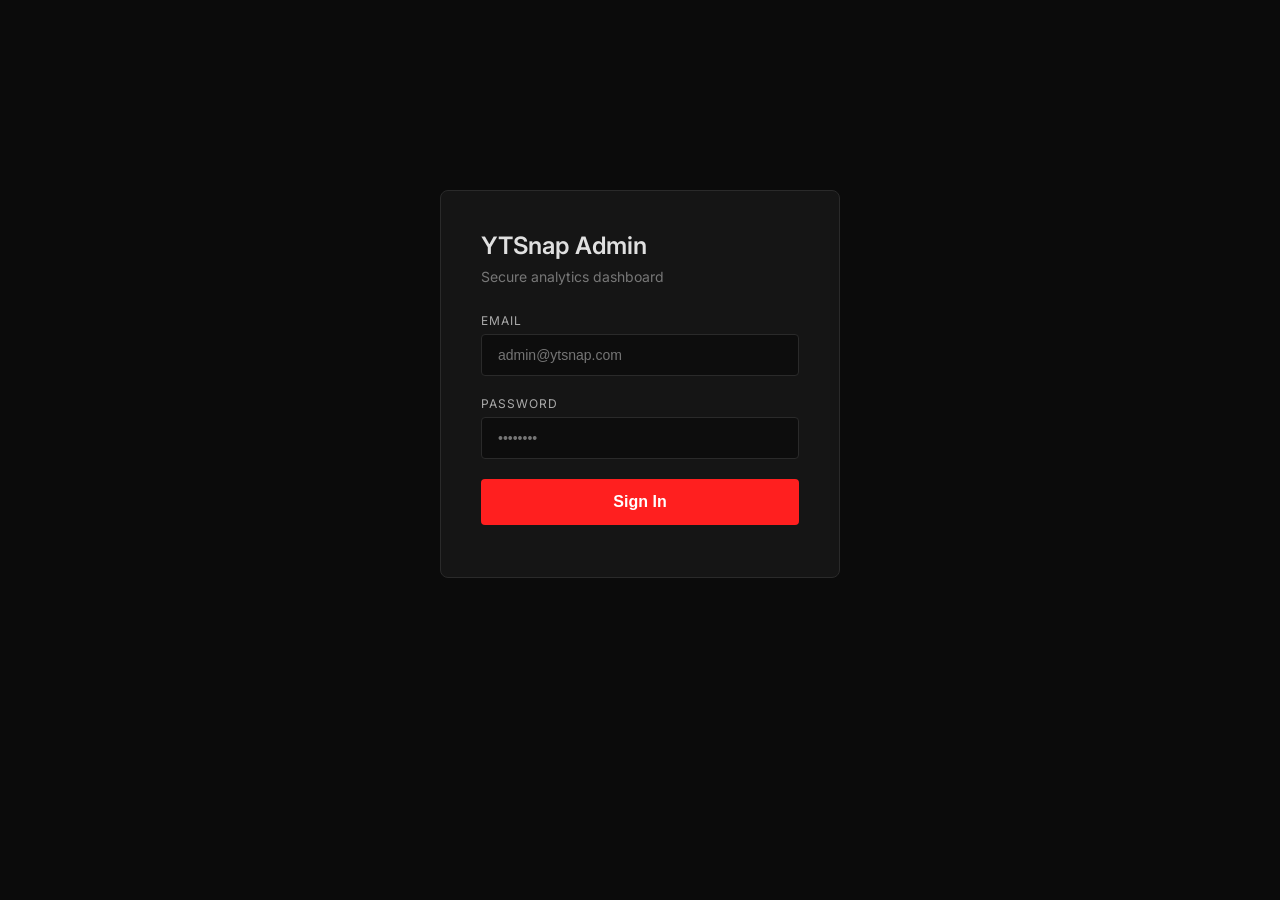
==== admin.html @ 3d56bfa9 "Create admin.html" ====
<!DOCTYPE html>
<html lang="en">
<head>
<meta charset="UTF-8">
<meta name="viewport" content="width=device-width, initial-scale=1.0">
<title>YTSnap Admin — Analytics Dashboard</title>
<link href="https://fonts.googleapis.com/css2?family=Inter:wght@400;500;600&display=swap" rel="stylesheet">
<style>
  * { margin: 0; padding: 0; box-sizing: border-box; }
  body {
    font-family: 'Inter', sans-serif;
    background: #0b0b0b;
    color: #e0e0e0;
    padding: 24px;
    min-height: 100vh;
  }
  .container { max-width: 1400px; margin: 0 auto; }
  
  /* Login Screen */
  #login-screen {
    display: flex;
    align-items: center;
    justify-content: center;
    min-height: 80vh;
  }
  .login-card {
    background: #151515;
    border: 1px solid #2a2a2a;
    padding: 40px;
    width: 100%;
    max-width: 400px;
    border-radius: 8px;
  }
  .login-title {
    font-size: 24px;
    font-weight: 600;
    margin-bottom: 8px;
  }
  .login-sub {
    color: #777;
    margin-bottom: 28px;
    font-size: 14px;
  }
  .input-group {
    margin-bottom: 20px;
  }
  .input-group label {
    display: block;
    font-size: 12px;
    color: #aaa;
    margin-bottom: 6px;
    text-transform: uppercase;
    letter-spacing: 1px;
  }
  .input-group input {
    width: 100%;
    background: #0d0d0d;
    border: 1px solid #2a2a2a;
    color: #fff;
    padding: 12px 16px;
    font-size: 14px;
    border-radius: 4px;
    outline: none;
    transition: border 0.2s;
  }
  .input-group input:focus { border-color: #ff1f1f; }
  .login-btn {
    width: 100%;
    background: #ff1f1f;
    color: white;
    border: none;
    padding: 14px;
    font-size: 16px;
    font-weight: 600;
    border-radius: 4px;
    cursor: pointer;
    transition: opacity 0.2s;
  }
  .login-btn:hover { opacity: 0.9; }
  .error-msg {
    color: #ff1f1f;
    font-size: 13px;
    margin-top: 12px;
    text-align: center;
  }

  /* Dashboard Screen */
  #dashboard-screen { display: none; }
  .header {
    display: flex;
    align-items: center;
    justify-content: space-between;
    margin-bottom: 28px;
  }
  .header h1 {
    font-size: 28px;
    font-weight: 600;
    background: linear-gradient(135deg, #fff, #ff1f1f);
    -webkit-background-clip: text;
    -webkit-text-fill-color: transparent;
  }
  .logout-btn {
    background: transparent;
    border: 1px solid #333;
    color: #aaa;
    padding: 8px 18px;
    border-radius: 4px;
    cursor: pointer;
    font-size: 13px;
  }
  .logout-btn:hover { border-color: #ff1f1f; color: #ff1f1f; }
  
  .stats-bar {
    display: flex;
    gap: 20px;
    margin-bottom: 30px;
  }
  .stat-card {
    background: #151515;
    border: 1px solid #2a2a2a;
    padding: 20px 24px;
    border-radius: 8px;
    flex: 1;
  }
  .stat-label { color: #777; font-size: 12px; text-transform: uppercase; letter-spacing: 1px; }
  .stat-value { font-size: 36px; font-weight: 600; margin-top: 8px; color: #fff; }
  
  .table-container {
    background: #151515;
    border: 1px solid #2a2a2a;
    border-radius: 8px;
    overflow: auto;
    max-height: 600px;
  }
  table {
    width: 100%;
    border-collapse: collapse;
    font-size: 13px;
    min-width: 1200px;
  }
  th {
    text-align: left;
    padding: 16px;
    background: #0d0d0d;
    color: #aaa;
    font-weight: 500;
    text-transform: uppercase;
    letter-spacing: 0.5px;
    font-size: 11px;
    border-bottom: 1px solid #2a2a2a;
    position: sticky;
    top: 0;
    cursor: pointer;
  }
  th:hover { color: #ff1f1f; }
  td {
    padding: 14px 16px;
    border-bottom: 1px solid #1f1f1f;
    color: #ccc;
    word-break: break-word;
  }
  tr:hover td { background: #1a1a1a; }
  
  .search-box {
    margin-bottom: 20px;
    display: flex;
    gap: 10px;
  }
  .search-box input {
    flex: 1;
    background: #151515;
    border: 1px solid #2a2a2a;
    color: #fff;
    padding: 12px 16px;
    border-radius: 4px;
  }
  .refresh-btn {
    background: #1a1a1a;
    border: 1px solid #2a2a2a;
    color: #fff;
    padding: 0 20px;
    border-radius: 4px;
    cursor: pointer;
  }
  .loading { text-align: center; padding: 40px; color: #777; }
</style>
</head>
<body>
<div class="container">
  <!-- LOGIN SCREEN -->
  <div id="login-screen">
    <div class="login-card">
      <div class="login-title">YTSnap Admin</div>
      <div class="login-sub">Secure analytics dashboard</div>
      <div class="input-group">
        <label>Email</label>
        <input type="email" id="email" placeholder="admin@ytsnap.com" value="">
      </div>
      <div class="input-group">
        <label>Password</label>
        <input type="password" id="password" placeholder="••••••••">
      </div>
      <button class="login-btn" onclick="login()">Sign In</button>
      <div class="error-msg" id="login-error"></div>
    </div>
  </div>

  <!-- DASHBOARD SCREEN -->
  <div id="dashboard-screen">
    <div class="header">
      <h1>📊 YTSnap Analytics</h1>
      <button class="logout-btn" onclick="logout()">Logout</button>
    </div>
    <div class="stats-bar">
      <div class="stat-card"><div class="stat-label">Total Clicks</div><div class="stat-value" id="total-clicks">-</div></div>
      <div class="stat-card"><div class="stat-label">Unique Videos</div><div class="stat-value" id="unique-videos">-</div></div>
      <div class="stat-card"><div class="stat-label">Top Country</div><div class="stat-value" id="top-country">-</div></div>
    </div>
    <div class="search-box">
      <input type="text" id="search-input" placeholder="Search by Video ID, IP, Country..." onkeyup="filterTable()">
      <button class="refresh-btn" onclick="loadData()">↻ Refresh</button>
    </div>
    <div class="table-container">
      <table id="data-table">
        <thead>
          <tr>
            <th onclick="sortTable(0)">Timestamp</th>
            <th onclick="sortTable(1)">Video ID</th>
            <th onclick="sortTable(2)">Short Link</th>
            <th onclick="sortTable(3)">IP Address</th>
            <th onclick="sortTable(4)">Country</th>
            <th onclick="sortTable(5)">City</th>
            <th onclick="sortTable(6)">Platform</th>
            <th onclick="sortTable(7)">Referrer</th>
          </tr>
        </thead>
        <tbody id="table-body">
          <tr><td colspan="8" class="loading">Loading data...</td></tr>
        </tbody>
      </table>
    </div>
  </div>
</div>

<script>
  // ⚠️ REPLACE WITH YOUR GOOGLE APPS SCRIPT WEB APP URL ⚠️
  const SCRIPT_URL = 'https://script.google.com/macros/s/YOUR_SCRIPT_ID/exec';
  
  let authToken = localStorage.getItem('ytsnap_token') || '';
  let rawData = [];

  // Check login status on load
  (async function init() {
    if (authToken) {
      const valid = await verifyToken();
      if (valid) showDashboard();
      else { localStorage.removeItem('ytsnap_token'); authToken = ''; }
    }
  })();

  async function login() {
    const email = document.getElementById('email').value.trim();
    const pass = document.getElementById('password').value;
    const err = document.getElementById('login-error');
    if (!email || !pass) { err.textContent = 'Enter email and password'; return; }
    try {
      const formData = new URLSearchParams();
      formData.append('action', 'login');
      formData.append('email', email);
      formData.append('password', pass);
      const res = await fetch(SCRIPT_URL, { method: 'POST', body: formData });
      const data = await res.json();
      if (data.success) {
        authToken = data.token;
        localStorage.setItem('ytsnap_token', authToken);
        showDashboard();
      } else {
        err.textContent = data.message || 'Invalid credentials';
      }
    } catch(e) { err.textContent = 'Connection error'; }
  }

  async function verifyToken() {
    try {
      const formData = new URLSearchParams();
      formData.append('action', 'verify');
      formData.append('token', authToken);
      const res = await fetch(SCRIPT_URL, { method: 'POST', body: formData });
      const data = await res.json();
      return data.valid;
    } catch { return false; }
  }

  function showDashboard() {
    document.getElementById('login-screen').style.display = 'none';
    document.getElementById('dashboard-screen').style.display = 'block';
    loadData();
  }

  function logout() {
    localStorage.removeItem('ytsnap_token');
    authToken = '';
    document.getElementById('login-screen').style.display = 'flex';
    document.getElementById('dashboard-screen').style.display = 'none';
    document.getElementById('email').value = '';
    document.getElementById('password').value = '';
  }

  async function loadData() {
    const tbody = document.getElementById('table-body');
    tbody.innerHTML = '<tr><td colspan="8" class="loading">Loading data...</td></tr>';
    try {
      const formData = new URLSearchParams();
      formData.append('action', 'getData');
      formData.append('token', authToken);
      const res = await fetch(SCRIPT_URL, { method: 'POST', body: formData });
      const result = await res.json();
      if (result.error) { alert('Session expired. Please login again.'); logout(); return; }
      rawData = result.data || [];
      renderTable(rawData);
      updateStats(rawData);
    } catch(e) { tbody.innerHTML = '<tr><td colspan="8" class="loading">Error loading data</td></tr>'; }
  }

  function renderTable(data) {
    const tbody = document.getElementById('table-body');
    if (data.length === 0) {
      tbody.innerHTML = '<tr><td colspan="8" class="loading">No data yet</td></tr>';
      return;
    }
    tbody.innerHTML = data.map(row => `
      <tr>
        <td>${escapeHtml(row[0] || '')}</td>
        <td>${escapeHtml(row[1] || '')}</td>
        <td style="max-width:250px">${escapeHtml(row[2] || '')}</td>
        <td>${escapeHtml(row[3] || '')}</td>
        <td>${escapeHtml(row[4] || '')}</td>
        <td>${escapeHtml(row[5] || '')}</td>
        <td>${escapeHtml(row[7] || '')}</td>
        <td>${escapeHtml(row[8] || '')}</td>
      </tr>
    `).join('');
  }

  function updateStats(data) {
    document.getElementById('total-clicks').textContent = data.length;
    const uniqueVids = new Set(data.map(r => r[1])).size;
    document.getElementById('unique-videos').textContent = uniqueVids;
    const countries = data.map(r => r[4]).filter(c => c && c !== 'Unknown');
    const top = countries.sort((a,b) => countries.filter(v => v===a).length - countries.filter(v => v===b).length).pop() || '-';
    document.getElementById('top-country').textContent = top;
  }

  function filterTable() {
    const term = document.getElementById('search-input').value.toLowerCase();
    const filtered = rawData.filter(row => row.some(cell => String(cell).toLowerCase().includes(term)));
    renderTable(filtered);
  }

  let sortDirection = 1;
  function sortTable(colIdx) {
    sortDirection *= -1;
    const sorted = [...rawData].sort((a,b) => {
      let valA = a[colIdx] || '', valB = b[colIdx] || '';
      return valA.localeCompare(valB) * sortDirection;
    });
    renderTable(sorted);
  }

  function escapeHtml(text) {
    if (!text) return '';
    return String(text).replace(/[&<>"]/g, function(c) {
      if (c === '&') return '&amp;'; if (c === '<') return '&lt;'; if (c === '>') return '&gt;'; if (c === '"') return '&quot;';
      return c;
    });
  }
</script>
</body>
</html>
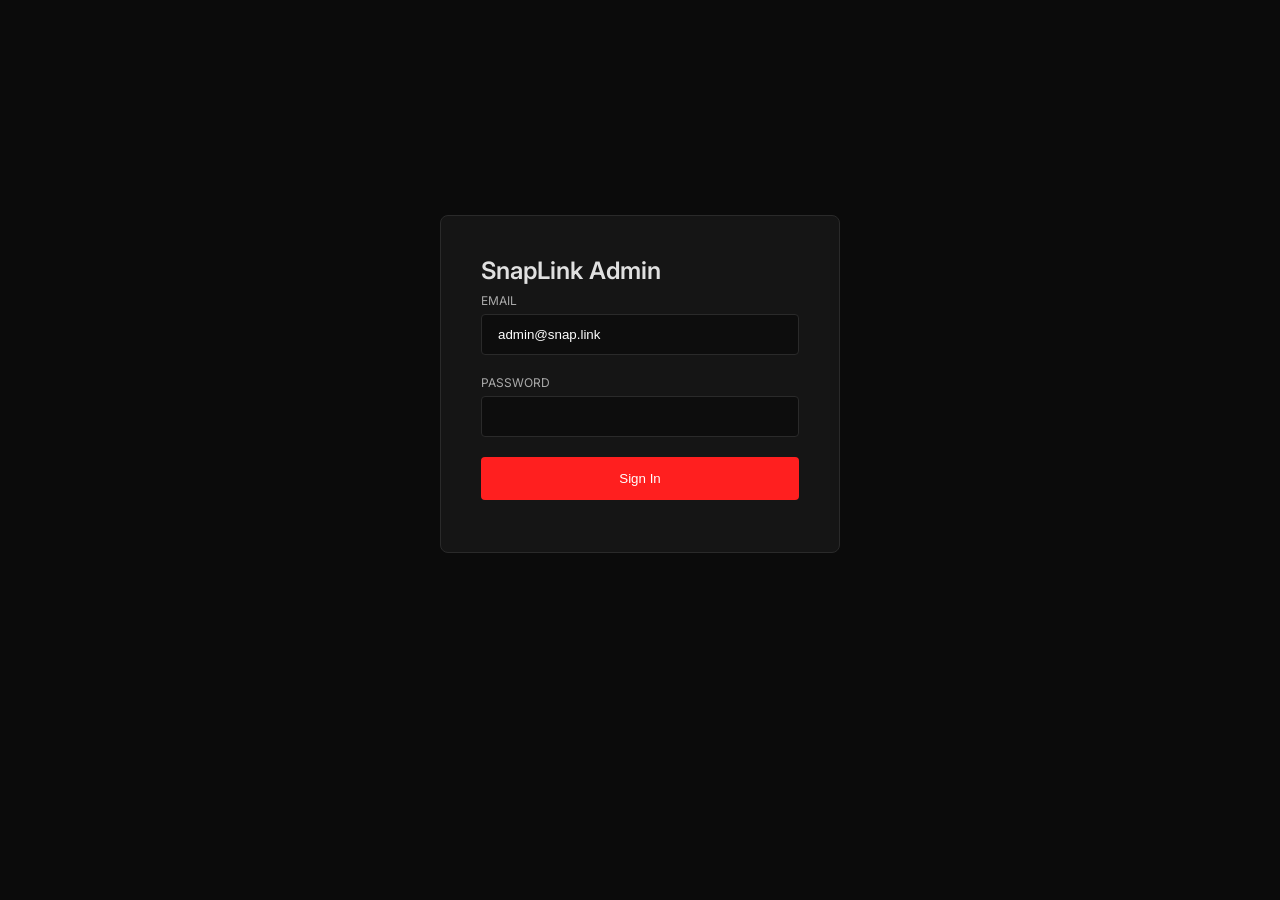
==== commit 614e4a87: "Update admin.html" ====
--- a/admin.html
+++ b/admin.html
@@ -3,289 +3,132 @@
 <head>
 <meta charset="UTF-8">
 <meta name="viewport" content="width=device-width, initial-scale=1.0">
-<title>YTSnap Admin — Analytics Dashboard</title>
+<title>SnapLink Admin</title>
 <link href="https://fonts.googleapis.com/css2?family=Inter:wght@400;500;600&display=swap" rel="stylesheet">
 <style>
   * { margin: 0; padding: 0; box-sizing: border-box; }
-  body {
-    font-family: 'Inter', sans-serif;
-    background: #0b0b0b;
-    color: #e0e0e0;
-    padding: 24px;
-    min-height: 100vh;
-  }
+  body { font-family: 'Inter', sans-serif; background: #0b0b0b; color: #e0e0e0; padding: 24px; min-height: 100vh; }
   .container { max-width: 1400px; margin: 0 auto; }
-  
-  /* Login Screen */
-  #login-screen {
-    display: flex;
-    align-items: center;
-    justify-content: center;
-    min-height: 80vh;
-  }
-  .login-card {
-    background: #151515;
-    border: 1px solid #2a2a2a;
-    padding: 40px;
-    width: 100%;
-    max-width: 400px;
-    border-radius: 8px;
-  }
-  .login-title {
-    font-size: 24px;
-    font-weight: 600;
-    margin-bottom: 8px;
-  }
-  .login-sub {
-    color: #777;
-    margin-bottom: 28px;
-    font-size: 14px;
-  }
-  .input-group {
-    margin-bottom: 20px;
-  }
-  .input-group label {
-    display: block;
-    font-size: 12px;
-    color: #aaa;
-    margin-bottom: 6px;
-    text-transform: uppercase;
-    letter-spacing: 1px;
-  }
-  .input-group input {
-    width: 100%;
-    background: #0d0d0d;
-    border: 1px solid #2a2a2a;
-    color: #fff;
-    padding: 12px 16px;
-    font-size: 14px;
-    border-radius: 4px;
-    outline: none;
-    transition: border 0.2s;
-  }
-  .input-group input:focus { border-color: #ff1f1f; }
-  .login-btn {
-    width: 100%;
-    background: #ff1f1f;
-    color: white;
-    border: none;
-    padding: 14px;
-    font-size: 16px;
-    font-weight: 600;
-    border-radius: 4px;
-    cursor: pointer;
-    transition: opacity 0.2s;
-  }
-  .login-btn:hover { opacity: 0.9; }
-  .error-msg {
-    color: #ff1f1f;
-    font-size: 13px;
-    margin-top: 12px;
-    text-align: center;
-  }
-
-  /* Dashboard Screen */
+  #login-screen { display: flex; align-items: center; justify-content: center; min-height: 80vh; }
+  .login-card { background: #151515; border: 1px solid #2a2a2a; padding: 40px; width: 100%; max-width: 400px; border-radius: 8px; }
+  .login-title { font-size: 24px; font-weight: 600; margin-bottom: 8px; }
+  .input-group { margin-bottom: 20px; }
+  .input-group label { display: block; font-size: 12px; color: #aaa; margin-bottom: 6px; text-transform: uppercase; }
+  .input-group input { width: 100%; background: #0d0d0d; border: 1px solid #2a2a2a; color: #fff; padding: 12px 16px; border-radius: 4px; }
+  .login-btn { width: 100%; background: #ff1f1f; color: white; border: none; padding: 14px; border-radius: 4px; cursor: pointer; }
+  .error-msg { color: #ff1f1f; margin-top: 12px; text-align: center; }
   #dashboard-screen { display: none; }
-  .header {
-    display: flex;
-    align-items: center;
-    justify-content: space-between;
-    margin-bottom: 28px;
-  }
-  .header h1 {
-    font-size: 28px;
-    font-weight: 600;
-    background: linear-gradient(135deg, #fff, #ff1f1f);
-    -webkit-background-clip: text;
-    -webkit-text-fill-color: transparent;
-  }
-  .logout-btn {
-    background: transparent;
-    border: 1px solid #333;
-    color: #aaa;
-    padding: 8px 18px;
-    border-radius: 4px;
-    cursor: pointer;
-    font-size: 13px;
-  }
-  .logout-btn:hover { border-color: #ff1f1f; color: #ff1f1f; }
-  
-  .stats-bar {
-    display: flex;
-    gap: 20px;
-    margin-bottom: 30px;
-  }
-  .stat-card {
-    background: #151515;
-    border: 1px solid #2a2a2a;
-    padding: 20px 24px;
-    border-radius: 8px;
-    flex: 1;
-  }
-  .stat-label { color: #777; font-size: 12px; text-transform: uppercase; letter-spacing: 1px; }
-  .stat-value { font-size: 36px; font-weight: 600; margin-top: 8px; color: #fff; }
-  
-  .table-container {
-    background: #151515;
-    border: 1px solid #2a2a2a;
-    border-radius: 8px;
-    overflow: auto;
-    max-height: 600px;
-  }
-  table {
-    width: 100%;
-    border-collapse: collapse;
-    font-size: 13px;
-    min-width: 1200px;
-  }
-  th {
-    text-align: left;
-    padding: 16px;
-    background: #0d0d0d;
-    color: #aaa;
-    font-weight: 500;
-    text-transform: uppercase;
-    letter-spacing: 0.5px;
-    font-size: 11px;
-    border-bottom: 1px solid #2a2a2a;
-    position: sticky;
-    top: 0;
-    cursor: pointer;
-  }
-  th:hover { color: #ff1f1f; }
-  td {
-    padding: 14px 16px;
-    border-bottom: 1px solid #1f1f1f;
-    color: #ccc;
-    word-break: break-word;
-  }
-  tr:hover td { background: #1a1a1a; }
-  
-  .search-box {
-    margin-bottom: 20px;
-    display: flex;
-    gap: 10px;
-  }
-  .search-box input {
-    flex: 1;
-    background: #151515;
-    border: 1px solid #2a2a2a;
-    color: #fff;
-    padding: 12px 16px;
-    border-radius: 4px;
-  }
-  .refresh-btn {
-    background: #1a1a1a;
-    border: 1px solid #2a2a2a;
-    color: #fff;
-    padding: 0 20px;
-    border-radius: 4px;
-    cursor: pointer;
-  }
-  .loading { text-align: center; padding: 40px; color: #777; }
+  .header { display: flex; justify-content: space-between; margin-bottom: 28px; }
+  .logout-btn { background: transparent; border: 1px solid #333; color: #aaa; padding: 8px 18px; border-radius: 4px; cursor: pointer; }
+  .tabs { display: flex; gap: 10px; margin-bottom: 20px; border-bottom: 1px solid #2a2a2a; padding-bottom: 10px; }
+  .tab { padding: 10px 20px; background: transparent; border: none; color: #aaa; cursor: pointer; font-size: 14px; border-radius: 4px 4px 0 0; }
+  .tab.active { background: #1a1a1a; color: #fff; border-bottom: 2px solid #ff1f1f; }
+  .tab-content { display: none; }
+  .tab-content.active { display: block; }
+  .stats-bar { display: flex; gap: 20px; margin-bottom: 30px; }
+  .stat-card { background: #151515; border: 1px solid #2a2a2a; padding: 20px; border-radius: 8px; flex: 1; }
+  .stat-label { color: #777; font-size: 12px; text-transform: uppercase; }
+  .stat-value { font-size: 32px; font-weight: 600; margin-top: 8px; }
+  .table-container { background: #151515; border: 1px solid #2a2a2a; border-radius: 8px; overflow: auto; max-height: 500px; }
+  table { width: 100%; border-collapse: collapse; font-size: 13px; min-width: 1000px; }
+  th { text-align: left; padding: 14px; background: #0d0d0d; color: #aaa; font-weight: 500; cursor: pointer; }
+  td { padding: 12px 14px; border-bottom: 1px solid #1f1f1f; }
+  .search-box { margin-bottom: 20px; display: flex; gap: 10px; }
+  .search-box input { flex: 1; background: #151515; border: 1px solid #2a2a2a; color: #fff; padding: 12px; border-radius: 4px; }
+  .btn { background: #ff1f1f; color: white; border: none; padding: 12px 20px; border-radius: 4px; cursor: pointer; }
+  .btn-outline { background: transparent; border: 1px solid #333; color: #ccc; }
+  .ad-form { background: #151515; border: 1px solid #2a2a2a; padding: 20px; border-radius: 8px; margin-bottom: 20px; }
+  .ad-form select, .ad-form input, .ad-form textarea { width: 100%; background: #0d0d0d; border: 1px solid #2a2a2a; color: #fff; padding: 10px; margin-bottom: 12px; border-radius: 4px; }
+  .ad-item { background: #1a1a1a; padding: 15px; margin-bottom: 10px; border-radius: 6px; display: flex; justify-content: space-between; align-items: center; }
+  .ad-item button { background: #333; border: none; color: #fff; padding: 6px 12px; border-radius: 4px; margin-left: 10px; cursor: pointer; }
 </style>
 </head>
 <body>
 <div class="container">
-  <!-- LOGIN SCREEN -->
   <div id="login-screen">
     <div class="login-card">
-      <div class="login-title">YTSnap Admin</div>
-      <div class="login-sub">Secure analytics dashboard</div>
-      <div class="input-group">
-        <label>Email</label>
-        <input type="email" id="email" placeholder="admin@ytsnap.com" value="">
-      </div>
-      <div class="input-group">
-        <label>Password</label>
-        <input type="password" id="password" placeholder="••••••••">
-      </div>
+      <div class="login-title">SnapLink Admin</div>
+      <div class="input-group"><label>Email</label><input type="email" id="email" value="admin@snap.link"></div>
+      <div class="input-group"><label>Password</label><input type="password" id="password"></div>
       <button class="login-btn" onclick="login()">Sign In</button>
       <div class="error-msg" id="login-error"></div>
     </div>
   </div>
 
-  <!-- DASHBOARD SCREEN -->
   <div id="dashboard-screen">
     <div class="header">
-      <h1>📊 YTSnap Analytics</h1>
+      <h1 style="background:linear-gradient(135deg,#fff,#ff1f1f);-webkit-background-clip:text;-webkit-text-fill-color:transparent;">SnapLink Admin</h1>
       <button class="logout-btn" onclick="logout()">Logout</button>
     </div>
-    <div class="stats-bar">
-      <div class="stat-card"><div class="stat-label">Total Clicks</div><div class="stat-value" id="total-clicks">-</div></div>
-      <div class="stat-card"><div class="stat-label">Unique Videos</div><div class="stat-value" id="unique-videos">-</div></div>
-      <div class="stat-card"><div class="stat-label">Top Country</div><div class="stat-value" id="top-country">-</div></div>
-    </div>
-    <div class="search-box">
-      <input type="text" id="search-input" placeholder="Search by Video ID, IP, Country..." onkeyup="filterTable()">
-      <button class="refresh-btn" onclick="loadData()">↻ Refresh</button>
-    </div>
-    <div class="table-container">
-      <table id="data-table">
-        <thead>
-          <tr>
-            <th onclick="sortTable(0)">Timestamp</th>
-            <th onclick="sortTable(1)">Video ID</th>
-            <th onclick="sortTable(2)">Short Link</th>
-            <th onclick="sortTable(3)">IP Address</th>
-            <th onclick="sortTable(4)">Country</th>
-            <th onclick="sortTable(5)">City</th>
-            <th onclick="sortTable(6)">Platform</th>
-            <th onclick="sortTable(7)">Referrer</th>
-          </tr>
-        </thead>
-        <tbody id="table-body">
-          <tr><td colspan="8" class="loading">Loading data...</td></tr>
-        </tbody>
-      </table>
+    <div class="tabs">
+      <button class="tab active" onclick="switchTab('analytics')">Analytics</button>
+      <button class="tab" onclick="switchTab('ads')">Manage Ads</button>
+    </div>
+    
+    <!-- Analytics Tab -->
+    <div id="analytics-tab" class="tab-content active">
+      <div class="stats-bar">
+        <div class="stat-card"><div class="stat-label">Total Clicks</div><div class="stat-value" id="total-clicks">-</div></div>
+        <div class="stat-card"><div class="stat-label">Unique Links</div><div class="stat-value" id="unique-links">-</div></div>
+        <div class="stat-card"><div class="stat-label">Top Country</div><div class="stat-value" id="top-country">-</div></div>
+      </div>
+      <div class="search-box">
+        <input type="text" id="search-input" placeholder="Search clicks..." onkeyup="filterTable()">
+        <button class="btn" onclick="loadClicks()">Refresh</button>
+      </div>
+      <div class="table-container">
+        <table id="clicks-table">
+          <thead><tr><th>Time</th><th>Short ID</th><th>IP</th><th>Country</th><th>City</th><th>Referrer</th></tr></thead>
+          <tbody id="clicks-body"></tbody>
+        </table>
+      </div>
+    </div>
+    
+    <!-- Ads Tab -->
+    <div id="ads-tab" class="tab-content">
+      <div class="ad-form">
+        <h3 style="margin-bottom:15px;">Add New Ad</h3>
+        <select id="ad-type"><option value="image">Image URL</option><option value="video">Video URL</option><option value="text">Text</option></select>
+        <input type="text" id="ad-content" placeholder="URL or text">
+        <button class="btn" onclick="addAd()">Add Ad</button>
+      </div>
+      <div id="ads-list"></div>
     </div>
   </div>
 </div>
 
 <script>
-  // ⚠️ REPLACE WITH YOUR GOOGLE APPS SCRIPT WEB APP URL ⚠️
   const SCRIPT_URL = 'https://script.google.com/macros/s/YOUR_SCRIPT_ID/exec';
-  
-  let authToken = localStorage.getItem('ytsnap_token') || '';
-  let rawData = [];
-
-  // Check login status on load
+  let authToken = localStorage.getItem('snap_token') || '';
+  let clicksData = [];
+
   (async function init() {
     if (authToken) {
       const valid = await verifyToken();
-      if (valid) showDashboard();
-      else { localStorage.removeItem('ytsnap_token'); authToken = ''; }
+      if (valid) showDashboard(); else localStorage.removeItem('snap_token');
     }
   })();
 
   async function login() {
-    const email = document.getElementById('email').value.trim();
+    const email = document.getElementById('email').value;
     const pass = document.getElementById('password').value;
     const err = document.getElementById('login-error');
-    if (!email || !pass) { err.textContent = 'Enter email and password'; return; }
-    try {
-      const formData = new URLSearchParams();
-      formData.append('action', 'login');
-      formData.append('email', email);
-      formData.append('password', pass);
-      const res = await fetch(SCRIPT_URL, { method: 'POST', body: formData });
+    try {
+      const fd = new URLSearchParams(); fd.append('action','adminLogin'); fd.append('email',email); fd.append('password',pass);
+      const res = await fetch(SCRIPT_URL, { method:'POST', body:fd });
       const data = await res.json();
       if (data.success) {
         authToken = data.token;
-        localStorage.setItem('ytsnap_token', authToken);
+        localStorage.setItem('snap_token', authToken);
         showDashboard();
-      } else {
-        err.textContent = data.message || 'Invalid credentials';
-      }
+      } else err.textContent = data.message;
     } catch(e) { err.textContent = 'Connection error'; }
   }
 
   async function verifyToken() {
     try {
-      const formData = new URLSearchParams();
-      formData.append('action', 'verify');
-      formData.append('token', authToken);
-      const res = await fetch(SCRIPT_URL, { method: 'POST', body: formData });
+      const fd = new URLSearchParams(); fd.append('action','adminVerify'); fd.append('token',authToken);
+      const res = await fetch(SCRIPT_URL, { method:'POST', body:fd });
       const data = await res.json();
       return data.valid;
     } catch { return false; }
@@ -294,85 +137,86 @@
   function showDashboard() {
     document.getElementById('login-screen').style.display = 'none';
     document.getElementById('dashboard-screen').style.display = 'block';
-    loadData();
+    loadClicks();
+    loadAds();
   }
 
   function logout() {
-    localStorage.removeItem('ytsnap_token');
-    authToken = '';
-    document.getElementById('login-screen').style.display = 'flex';
-    document.getElementById('dashboard-screen').style.display = 'none';
-    document.getElementById('email').value = '';
-    document.getElementById('password').value = '';
-  }
-
-  async function loadData() {
-    const tbody = document.getElementById('table-body');
-    tbody.innerHTML = '<tr><td colspan="8" class="loading">Loading data...</td></tr>';
-    try {
-      const formData = new URLSearchParams();
-      formData.append('action', 'getData');
-      formData.append('token', authToken);
-      const res = await fetch(SCRIPT_URL, { method: 'POST', body: formData });
-      const result = await res.json();
-      if (result.error) { alert('Session expired. Please login again.'); logout(); return; }
-      rawData = result.data || [];
-      renderTable(rawData);
-      updateStats(rawData);
-    } catch(e) { tbody.innerHTML = '<tr><td colspan="8" class="loading">Error loading data</td></tr>'; }
-  }
-
-  function renderTable(data) {
-    const tbody = document.getElementById('table-body');
-    if (data.length === 0) {
-      tbody.innerHTML = '<tr><td colspan="8" class="loading">No data yet</td></tr>';
-      return;
-    }
-    tbody.innerHTML = data.map(row => `
-      <tr>
-        <td>${escapeHtml(row[0] || '')}</td>
-        <td>${escapeHtml(row[1] || '')}</td>
-        <td style="max-width:250px">${escapeHtml(row[2] || '')}</td>
-        <td>${escapeHtml(row[3] || '')}</td>
-        <td>${escapeHtml(row[4] || '')}</td>
-        <td>${escapeHtml(row[5] || '')}</td>
-        <td>${escapeHtml(row[7] || '')}</td>
-        <td>${escapeHtml(row[8] || '')}</td>
-      </tr>
-    `).join('');
+    localStorage.removeItem('snap_token'); authToken = '';
+    location.reload();
+  }
+
+  function switchTab(tab) {
+    document.querySelectorAll('.tab').forEach(t => t.classList.remove('active'));
+    document.querySelectorAll('.tab-content').forEach(c => c.classList.remove('active'));
+    if (tab === 'analytics') { document.querySelectorAll('.tab')[0].classList.add('active'); document.getElementById('analytics-tab').classList.add('active'); }
+    else { document.querySelectorAll('.tab')[1].classList.add('active'); document.getElementById('ads-tab').classList.add('active'); }
+  }
+
+  async function loadClicks() {
+    const tbody = document.getElementById('clicks-body');
+    tbody.innerHTML = '<tr><td colspan="6">Loading...</td></tr>';
+    try {
+      const fd = new URLSearchParams(); fd.append('action','getClicks'); fd.append('token',authToken);
+      const res = await fetch(SCRIPT_URL, { method:'POST', body:fd });
+      const data = await res.json();
+      if (data.error) { alert('Session expired'); logout(); return; }
+      clicksData = data.clicks || [];
+      renderClicks(clicksData);
+      updateStats(clicksData);
+    } catch(e) { tbody.innerHTML = '<tr><td colspan="6">Error</td></tr>'; }
+  }
+
+  function renderClicks(data) {
+    const tbody = document.getElementById('clicks-body');
+    if (data.length === 0) { tbody.innerHTML = '<tr><td colspan="6">No clicks</td></tr>'; return; }
+    tbody.innerHTML = data.map(c => `<tr><td>${c[0]}</td><td>${c[1]}</td><td>${c[2]}</td><td>${c[3]}</td><td>${c[4]}</td><td>${c[5]}</td></tr>`).join('');
   }
 
   function updateStats(data) {
     document.getElementById('total-clicks').textContent = data.length;
-    const uniqueVids = new Set(data.map(r => r[1])).size;
-    document.getElementById('unique-videos').textContent = uniqueVids;
-    const countries = data.map(r => r[4]).filter(c => c && c !== 'Unknown');
+    const unique = new Set(data.map(c => c[1])).size;
+    document.getElementById('unique-links').textContent = unique;
+    const countries = data.map(c => c[3]).filter(c => c);
     const top = countries.sort((a,b) => countries.filter(v => v===a).length - countries.filter(v => v===b).length).pop() || '-';
     document.getElementById('top-country').textContent = top;
   }
 
   function filterTable() {
     const term = document.getElementById('search-input').value.toLowerCase();
-    const filtered = rawData.filter(row => row.some(cell => String(cell).toLowerCase().includes(term)));
-    renderTable(filtered);
-  }
-
-  let sortDirection = 1;
-  function sortTable(colIdx) {
-    sortDirection *= -1;
-    const sorted = [...rawData].sort((a,b) => {
-      let valA = a[colIdx] || '', valB = b[colIdx] || '';
-      return valA.localeCompare(valB) * sortDirection;
-    });
-    renderTable(sorted);
-  }
-
-  function escapeHtml(text) {
-    if (!text) return '';
-    return String(text).replace(/[&<>"]/g, function(c) {
-      if (c === '&') return '&amp;'; if (c === '<') return '&lt;'; if (c === '>') return '&gt;'; if (c === '"') return '&quot;';
-      return c;
-    });
+    const filtered = clicksData.filter(c => c.some(field => String(field).toLowerCase().includes(term)));
+    renderClicks(filtered);
+  }
+
+  async function loadAds() {
+    try {
+      const fd = new URLSearchParams(); fd.append('action','getAds'); fd.append('token',authToken);
+      const res = await fetch(SCRIPT_URL, { method:'POST', body:fd });
+      const data = await res.json();
+      const list = document.getElementById('ads-list');
+      list.innerHTML = data.ads.map(ad => `
+        <div class="ad-item">
+          <span>${ad.type}: ${ad.content.substring(0,50)}...</span>
+          <div><button onclick="deleteAd('${ad.id}')">Delete</button></div>
+        </div>
+      `).join('');
+    } catch(e) {}
+  }
+
+  async function addAd() {
+    const type = document.getElementById('ad-type').value;
+    const content = document.getElementById('ad-content').value.trim();
+    if (!content) return alert('Enter content');
+    const fd = new URLSearchParams(); fd.append('action','addAd'); fd.append('token',authToken); fd.append('type',type); fd.append('content',content);
+    await fetch(SCRIPT_URL, { method:'POST', body:fd });
+    document.getElementById('ad-content').value = '';
+    loadAds();
+  }
+
+  async function deleteAd(id) {
+    const fd = new URLSearchParams(); fd.append('action','deleteAd'); fd.append('token',authToken); fd.append('id',id);
+    await fetch(SCRIPT_URL, { method:'POST', body:fd });
+    loadAds();
   }
 </script>
 </body>
